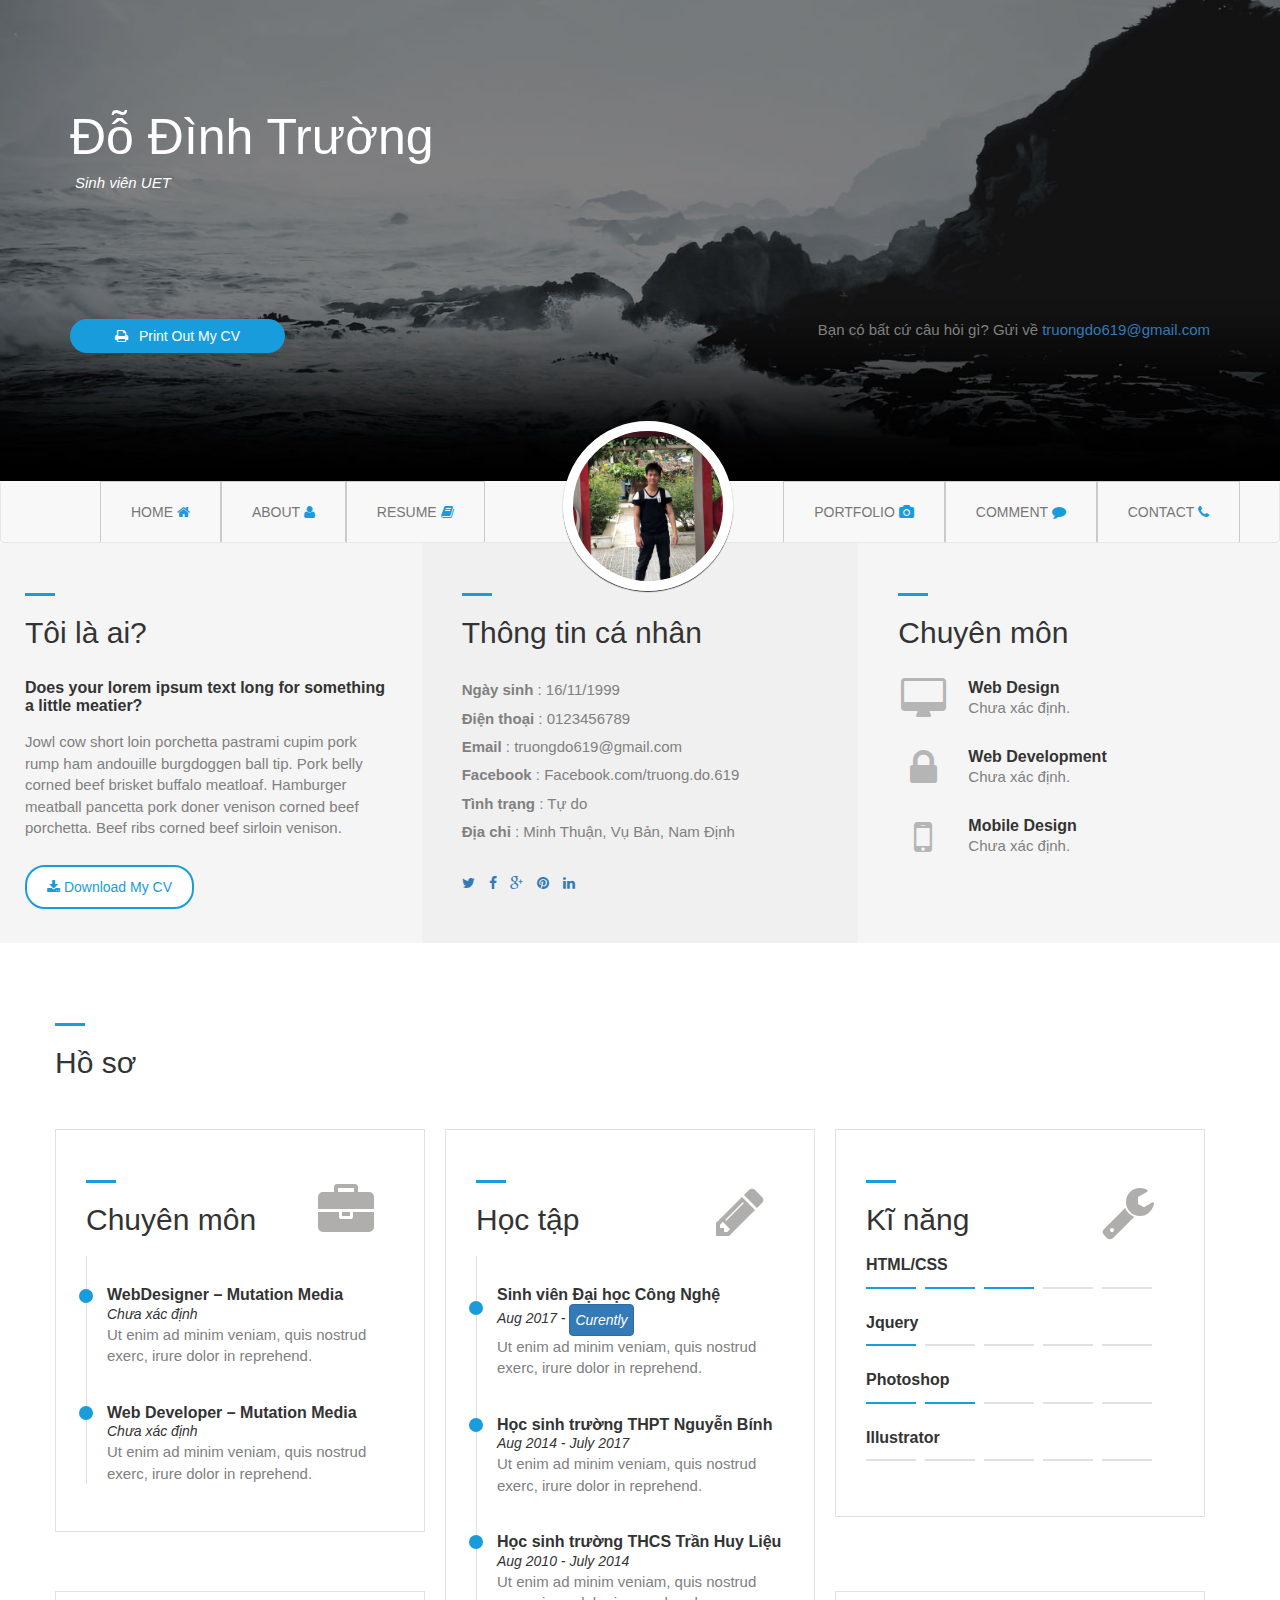
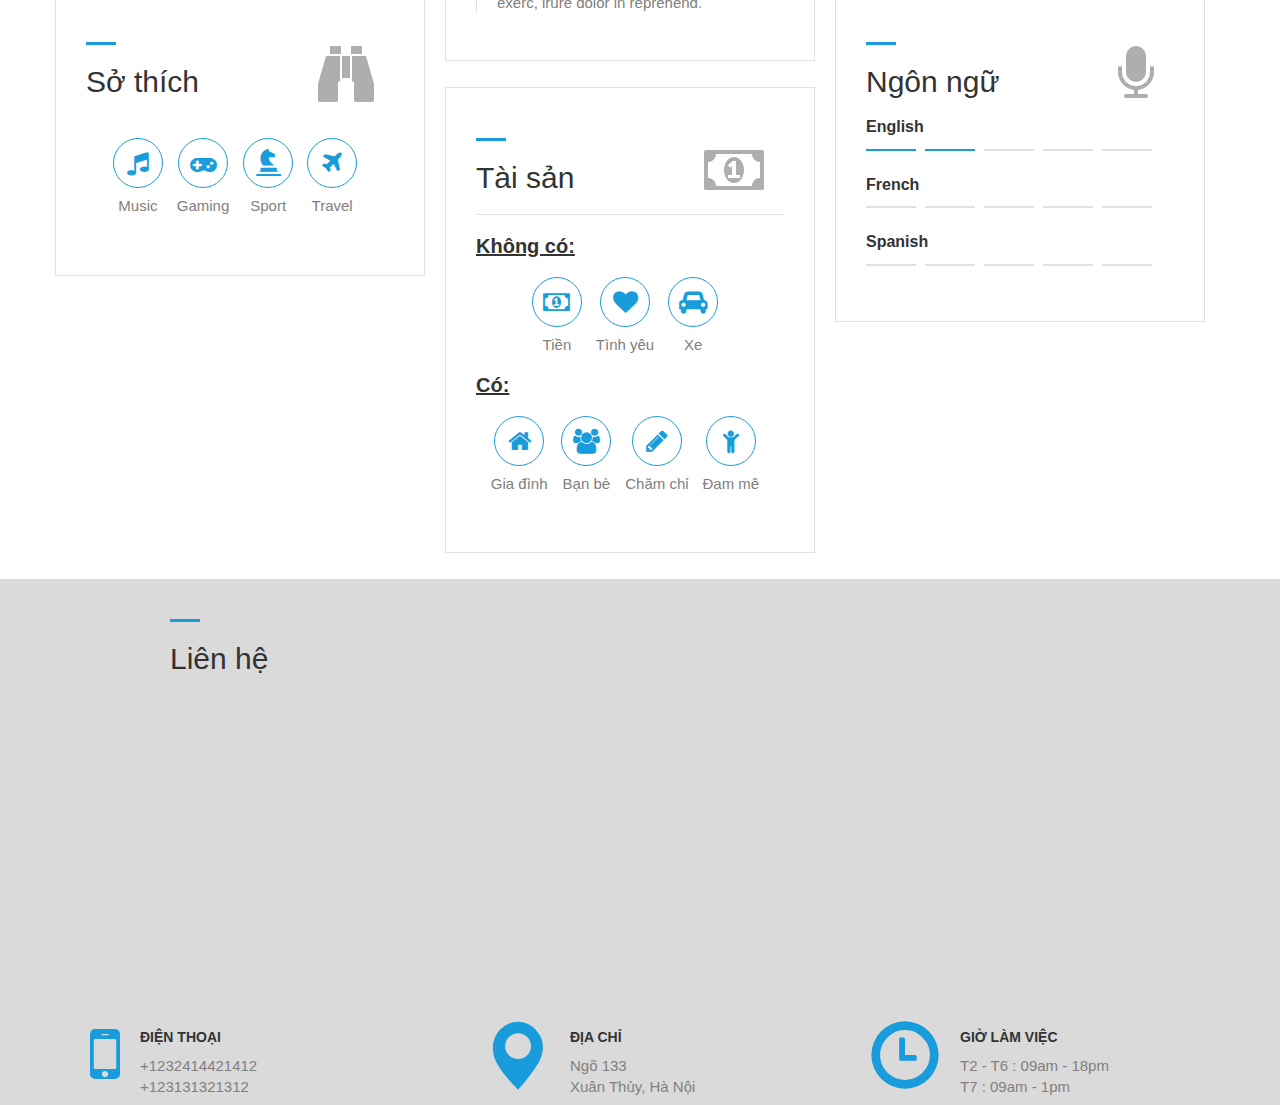
==== index.html @ c96d2321 "6" ====
<!DOCTYPE html>
<html lang="en"><head>
	<title> CV Đỗ Đình Trường </title>
	<meta charset="utf-8">
	<meta name="viewport" content="width=device-width, initial-scale=1">  
	<script type="text/javascript" src="vendor/bootstrap.js"></script>
	<script type="text/javascript" src="1.js"></script>
	<link rel="stylesheet" href="vendor/bootstrap.css">
 	<link rel="stylesheet" href="2.css">
 	<link rel="shortcut icon" href="myicon.ico" />
</head>
<body >
    <div class="header">
    	<div class="block">
    		<div class="container">
    			<div class="row">
    				<div class="col-xs-12 col-sm-12 col-md-12 col-lg-12">
	    				<h1>Đỗ Đình Trường</h1>
	    				<h3><i>Sinh viên UET</i></h3>
    				</div>
    			</div>
				<div class="row">
	    			<div class="col-xs-6 col-sm-6 col-md-6 col-lg-6 pull-left">
	    				<div class="btn btn-default" onclick="print()"><i class="fa fa-print"></i> Print Out My CV</div>
	    			</div>
					<div class="col-xs-6 col-sm-6 col-md-6 col-lg-6 text-right">
	    				<p>Bạn có bất cứ câu hỏi gì? Gửi về <a href="mailto:truongdo619@gmail.com">truongdo619@gmail.com</a></p>
	    			</div>
    			</div>
    		</div>
    	</div>
    </div>
	
	<div class="menu">
		<nav class="navbar navbar-default" role="navigation">
			<div class="container">
				<!-- Brand and toggle get grouped for better mobile display -->
				<div class="navbar-header">
					<button type="button" class="navbar-toggle" data-toggle="collapse" data-target=".navbar-ex1-collapse">
						<span class="sr-only">Toggle navigation</span>
						<span class="icon-bar"></span>
						<span class="icon-bar"></span>
						<span class="icon-bar"></span>
					</button>
				</div>
		
				<!-- Collect the nav links, forms, and other content for toggling -->
				<div class="collapse navbar-collapse navbar-ex1-collapse">
					<div class="container">
						<div class="row">
							<div class="col-xs-5 col-sm-5 col-md-5 col-lg-5">
								<ul class="nav navbar-nav">
									<li><a href="#">HOME <i class="fa fa-home"></i></a></li>
									<li><a href="#">ABOUT <i class="fa fa-user"></i></a></li>
									<li><a href="#">RESUME <i class="fa fa-book"></i></a></li>
								</ul>
							</div>

							<div class="col-xs-2 col-sm-2 col-md-2 col-lg-2 logo text-center">
							</div>
							<div class="col-xs-5 col-sm-5 col-md-5 col-lg-5 pull-right change">
								<ul class="nav navbar-nav pull-right">
									<li><a href="#">PORTFOLIO <i class="fa fa-camera"></i></a></li>
									<li><a href="#">COMMENT <i class="fa fa-comment"></i></a></li>
									<li><a href="#">CONTACT <i class="fa fa-phone"></i></a></li>
								</ul>
							</div>
						</div>
					</div>
					
				</div><!-- /.navbar-collapse -->
			</div>
		</nav>
	</div>
	
	<div class="about">
		<div class="container-fluid">
			<div class="row">
				<div class="col-md-4 one">
					<hr>
					<h2>Tôi là ai?</h2>
					<h3>Does your lorem ipsum text long for something a little meatier?</h3>
					<p id="margin">Jowl cow short loin porchetta pastrami cupim pork rump ham andouille burgdoggen ball tip. Pork belly corned beef brisket buffalo meatloaf. Hamburger meatball pancetta pork doner venison corned beef porchetta. Beef ribs corned beef sirloin venison.</p>
					<div class="btn btn-default"><i class="fa fa-download"></i> Download My CV</div>
				</div>
				<div class="col-md-4 two">
					<hr>
					<h2>Thông tin cá nhân</h2>
					<p><b>Ngày sinh </b>: 16/11/1999</p>
					<p><b>Điện thoại </b>: 0123456789</p>
					<p><b>Email </b>: truongdo619@gmail.com</p>
					<p><b>Facebook </b>: Facebook.com/truong.do.619</p>
					<p><b>Tình trạng </b>: Tự do</p>
					<p><b>Địa chỉ </b>: Minh Thuận, Vụ Bản, Nam Định</p>
					<ul class="icon-list">
						<li><a href=""><i class="fa fa-twitter"></i></a></li>
						<li><a href="https://facebook.com/truong.do.619"><i class="fa fa-facebook"></i></a></li>
						<li><a href="https://gmail.com"><i class="fa fa-google-plus"></i></a></li>
						<li><a href=""><i class="fa fa-pinterest"></i></a></li>
						<li><a href=""><i class="fa fa-linkedin"></i></a></li>
					</ul>
				</div>	
				<div class="col-md-4 one">
					<hr>
					<h2>Chuyên môn</h2>
					<div class="wd">
						<div class="icon text-center">
							<i class="fa fa-desktop fa-3x"></i>
						</div>
						<div class="content-icon">
							<h3>Web Design</h3>
							<p>Chưa xác định.</p>
						</div>
					</div>
					<div class="wdv">
						<div class="icon text-center">
							<i class="fa fa-lock fa-3x"></i>
						</div>
						<div class="content-icon">
							<h3>Web Development</h3>
							<p>Chưa xác định.</p>
						</div>
					</div>
					<div class="md">
						<div class="icon text-center">
							<i class="fa fa-mobile fa-3x"></i>
						</div>
						<div class="content-icon">
							<h3>Mobile Design</h3>
							<p>Chưa xác định.</p>
						</div>
					</div>
					
				</div>
			</div>
		</div>
	</div>

	<div class="resume">
		<div class="container">
			<div class="row h2">
				<hr>
				<h2>Hồ sơ</h2>
			</div>
			<div class="row">
				<div class="col-md-4">
					<div class="inner-box">
						<div class="resume-icon"><i class="fa fa-briefcase fa-4x"></i></div>
						<div class="title">
							<hr>
							<h2>Chuyên môn</h2>
						</div>
						<div class="time-line">
							<div class="exp">
								<h3>WebDesigner – Mutation Media</h3>
								<i>Chưa xác định</i>
								<p>Ut enim ad minim veniam, quis nostrud exerc, irure dolor in reprehend.</p>
							</div>
							<div class="exp">
								<h3>Web Developer – Mutation Media</h3>
								<i>Chưa xác định</i>
								<p>Ut enim ad minim veniam, quis nostrud exerc, irure dolor in reprehend.</p>
							</div>
						</div>
					</div>	
				</div>

				<div class="col-md-4">
					<div class="inner-box">
						<div class="resume-icon"><i class="fa fa-pencil fa-4x"></i></div>
						<div class="title">
							<hr>
							<h2>Học tập</h2>
						</div>
						<div class="time-line">
							<div class="exp">
								<h3>Sinh viên Đại học Công Nghệ</h3>
								<i>Aug 2017 - <span class="btn btn-primary">Curently</span></i>
								<p>Ut enim ad minim veniam, quis nostrud exerc, irure dolor in reprehend.</p>
							</div>
							<div class="exp">
								<h3>Học sinh trường THPT Nguyễn Bính</h3>
								<i>Aug 2014 - July 2017</i>
								<p>Ut enim ad minim veniam, quis nostrud exerc, irure dolor in reprehend.</p>
							</div>
							<div class="exp">
								<h3>Học sinh trường THCS Trần Huy Liệu</h3>
								<i>Aug 2010 - July 2014</i>
								<p>Ut enim ad minim veniam, quis nostrud exerc, irure dolor in reprehend.</p>
							</div>
						</div>
					</div>	
				</div>

				<div class="col-md-4">
					<div class="inner-box">
						<div class="resume-icon"><i class="fa fa-wrench fa-4x"></i></div>
						<div class="title">
							<hr>
							<h2>Kĩ năng</h2>
						</div>
						<div class="rate">
							<ul class="skill-list">
								<li class="skill">
									<h3>HTML/CSS</h3>
									<span class="appear1"></span>
									<span class="appear1"></span>
									<span class="appear1"></span>
									<span></span>
									<span></span>
								</li>
								<li class="skill">
									<h3>Jquery</h3>
									<span class="appear1"></span>
									<span></span>
									<span></span>
									<span></span>
									<span></span>
								</li>
								<li class="skill">
									<h3>Photoshop</h3>
									<span class="appear1"></span>
									<span class="appear1"></span>
									<span></span>
									<span></span>
									<span></span>
								</li>
								<li class="skill">
									<h3>Illustrator</h3>
									<span></span>
									<span></span>
									<span></span>
									<span></span>
									<span></span>
								</li>
							</ul>
						</div>
					</div>	
				</div>
				
			</div>
			<div class="row">
				<div class="col-md-4 sua1">
					<div class="inner-box">
						<div class="resume-icon"><i class="fa fa-binoculars fa-4x"></i></div>
						<div class="title">
							<hr>
							<h2>Sở thích</h2>
						</div>
						<ul class="interest text-center">
							<li>
								<span class="circle"><i class="fa fa-music"></i></span>
								<h4>Music</h4>
							</li>
							<li>
								<span class="circle"><i class="fa fa-gamepad"></i></span>
								<h4>Gaming</h4>
							</li>
							<li>
								<span class="circle"><i class="glyphicon glyphicon-knight"></i></span>
								<h4>Sport</h4>
							</li>
							<li>
								<span class="circle"><i class="fa fa-plane	"></i></span>
								<h4>Travel</h4>
							</li>
						</ul>
					</div>	
				</div>

				<div class="col-md-4">
					<div class="inner-box">
						<div class="resume-icon"><i class="fa fa-money fa-4x"></i></div>
						<div class="title">
							<hr>
							<h2>Tài sản</h2>
						</div>
						<hr class="dis">
						<div class="assets">
							<h3><u>Không có:</u></h3>
							<ul class="interest text-center">
							<li>
								<span class="circle"><i class="fa fa-money"></i></span>
								<h4>Tiền</h4>
							</li>
							<li>
								<span class="circle"><i class="fa fa-heart"></i></span>
								<h4>Tình yêu</h4>
							</li>
							<li>
								<span class="circle"><i class="fa fa-car"></i></span>
								<h4>Xe</h4>
							</li>
						</ul>
						</div>
						<div class="assets">
							<h3><u>Có:</u></h3>
							<ul class="interest text-center">
							<li>
								<span class="circle"><i class="fa fa-home"></i></span>
								<h4>Gia đình</h4>
							</li>
							<li>
								<span class="circle"><i class="fa fa-users"></i></span>
								<h4>Bạn bè</h4>
							</li>
							<li>
								<span class="circle"><i class="fa fa-pencil"></i></span>
								<h4>Chăm chỉ</h4>
							</li>
							<li>
								<span class="circle"><i class="fa fa-child"></i></span>
								<h4>Đam mê</h4>
							</li>
						</ul>
						</div>
					</div>	
				</div>

				<div class="col-md-4 sua3">
					<div class="inner-box">
						<div class="resume-icon"><i class="fa fa-microphone fa-4x"></i></div>
						<div class="title">
							<hr>
							<h2>Ngôn ngữ</h2>
						</div>
						<div class="rate">
							<ul class="skill-list">
								<li class="skill">
									<h3>English</h3>
									<span class="appear1"></span>
									<span class="appear1"></span>
									<span></span>
									<span></span>
									<span></span>
								</li>
								<li class="skill">
									<h3>French</h3>
									<span></span>
									<span></span>
									<span></span>
									<span></span>
									<span></span>
								</li>
								<li class="skill">
									<h3>Spanish</h3>
									<span></span>
									<span></span>
									<span></span>
									<span></span>
									<span></span>
								</li>
							</ul>
						</div>
					</div>	
				</div>	
			</div>
		</div>
	</div>

	<div class="contact">
		<div class="container-fluid">
			<div class="row h3">
				<hr>
				<h2>Liên hệ</h2>
			</div>
			<div class="map">
				<iframe src="https://www.google.com/maps/embed?pb=!1m18!1m12!1m3!1d3723.8611135523147!2d105.78051891482778!3d21.038242492830648!2m3!1f0!2f0!3f0!3m2!1i1024!2i768!4f13.1!3m3!1m2!1s0x0%3A0x5d0313a3bfdc4f37!2sUniversity+of+Engineering+and+Technology!5e0!3m2!1sen!2s!4v1528801904219" width="100%" height="250" frameborder="0" style="border:0" allowfullscreen></iframe>
			</div>
		</div>
		<div class="container">
			<div class="row">
				<div class="col-xs-4 col-sm-4 col-md-4 col-lg-4">
					<div class="icon-last">
						<i class="fa fa-mobile"></i>
					</div>
					<h5><b>ĐIỆN THOẠI</b></h5>
					<p>+1232414421412 <br> +123131321312</p>
				</div>
				<div class="col-xs-4 col-sm-4 col-md-4 col-lg-4">
					<div class="icon-last">
						<i class="glyphicon glyphicon-map-marker"></i>
					</div>
					<h5><b>ĐỊA CHỈ</b></h5>
					<p>Ngõ 133 <br> Xuân Thủy, Hà Nội</p>
				</div>
				<div class="col-xs-4 col-sm-4 col-md-4 col-lg-4">
					<div class="icon-last">
						<i class="glyphicon glyphicon-time"></i>
					</div>
					<h5><b>GIỜ LÀM VIỆC</b></h5>
					<p>T2 - T6 : 09am - 18pm <br>T7 : 09am - 1pm</p>
				</div>	
			</div>
		</div>
	</div>
</body>
</html>
---- 2.css ----
*{margin:0;padding:0;

font-family: }
 


.header
{
  background:url('background.jpg');
  background-position:bottom center;
  background-repeat:no-repeat;
  background-size:cover;
  color:white;
}
 .block
 {
   padding-top:7vw;

 }
 .block h1
 {
   font-size:50px;
 }
 .block h3{
   font-weight:lighter;
   margin-left:5px;
   margin-top:10px;
   font-size:15px;
   font-family:"open_sanslight",Arial,sans-serif;
 }

 .block .container .row
 {
   padding-bottom:10vw;
 }
.logo
{
  position:absolute;
  top:-60px;
  left:44%;;
  width:170px;
  height:170px;
  margin:0 auto;
  border:10px solid #ffffff;
  box-shadow:0 1px 1px;
  background:url('1.jpg');
  background-size:cover;
  background-position:bottom center;
  border-radius:50%;
  z-index:10;
}


.block .btn.btn-default
{
  padding:7px 45px;
  border-radius:23px;
  border:none;
  color:white;
  background:#199cdb;
}
.block .btn.btn-default:hover
{
  color:#199cdb;
  background-color:white;
}
.block .btn.btn-default i
{
  margin-right:7px;
}

.menu li a{
  padding:20px 30px;
  height:100%;
  border:1px solid #cecaca;
  border-bottom:none;
}

.block p a{
  text-decoration:none;
}
.menu .navbar-default
{
  border-top:none;
}

.menu li a i
{
  color:#199cdb;
}

@media (max-width: 768px)
{
  .logo{
    display:none;
  }

  .block p{
    display:none;
  }

  .menu li a{
    padding:10px 0;
  height:100%;
  border:none;
}
  
}

.icon
{
  width:50px;
  float:left;
  margin-right:20px;
  margin-top:10px;
}

.about .col-md-4
{
  padding:30px;
  padding-left:40px;
}
.about h2{
  margin-bottom:30px;
}
hr
{
  width:30px;
  border-top:3px solid #199cdb;
}

.about .col-md-4 .btn{
  margin-top:20px;
  border:2px solid #199cdb;
  color:#199cdb;
  border-radius:20px;
  padding:10px 20px;
}

.about .col-md-4 .btn:hover
{
  background-color:#199cdb;
  color:white;
}



p{
  margin-bottom:7px;
  font-size:15px;
  color:gray;
}
.icon-list li
{
  display:inline-block;
  margin-right:10px;
}
.icon-list{
  margin-top:30px;
}

h3{
  margin-bottom:0px;
  font-size:16px;
  font-weight:bold;
}

.icon
{
  margin-top:0px;
  color:#b5b5b5;
}
.wd,.wdv,.md{
  margin-bottom:30px;
}

#margin{
  margin-top:17px;
}

.one
{
  background-color:#f5f5f5;
}

.two
{
  background-color:#f0f0f0;
}

.navbar-default
{
  margin-bottom:0px;
}

.about .col-md-4{
  height:400px;
}

.inner-box
{
  padding:30px 30px 40px 30px;
   border:1px solid #e1e1e1;
}
.resume-icon
{
  float:right;
  margin-right:20px;
  margin-top:25px;
  color:#afaead
}

.inner-box h2
{
  margin-bottom:20px;
}

.resume .col-md-4
{
  padding-left:0px;
  margin-bottom:2vw;
  padding-right:20px;
}

.resume
{
  padding-top:40px;
}

.resume .row:first-child
{
  margin-bottom: 40px;
}

.time-line
{
  border-left:1px solid #e1e1e1;
}

.exp h3
{
  margin-top:10px;
}
.exp
{
  padding-top:20px;
  padding-left:20px;
}

.exp::after
{
  content:"";
  background:#199cdb;
  height:14px;
  width:14px;
  position:absolute;
  border-radius:50%;
  left:24px;
  margin-top:-85px;
  text-align:center;
}

.sua1
{
  position:relative;
  top:-7.5vw;
}

.sua3
{
  position:relative;
  top:-7.5vw;
}

.rate li{
  list-style-type:none;
}
.skill span
{
  display:inline-block;
  width:50px;
  height:2px;
  background-color:#e1e1e1;
  margin-right:5px;
}

span.appear1
{
  background-color:#199cdb;
}

.interest li{
  display:inline-block;
  margin-right :10px;
}

.interest li  span{
  display:inline-block;
  width:50px;
  height:50px;
  border: 1px solid #199cdb;
  border-radius:  50%;
}



.circle i{
  margin-top:12px;
  font-size:25px;
  color:#199cdb;
}

.interest h4
{
  font-size:15px;
  color:gray;

}
.interest
{
  padding-top:20px;
}

.assets h3{
  font-size: 20px;
}

.dis{
  width: 100%;
  border-top: 1px solid #e1e1e1;
}

.assets h3
{
  margin-top: 0px;
}

.exp .btn{
  padding:5px;
}
.container-fluid
{
  padding:0px;
}

.contact
{
  background-color:#dadada;

}

.h3
{
  margin-left:170px;
  margin-bottom:30px;
}

.icon-last
{
  float:left;
  padding: 0 20px;
}

.icon-last i{
  font-size: 70px;
  color: #199cdb;
}

.contact .col-md-4
{
  margin-top :50px;
}
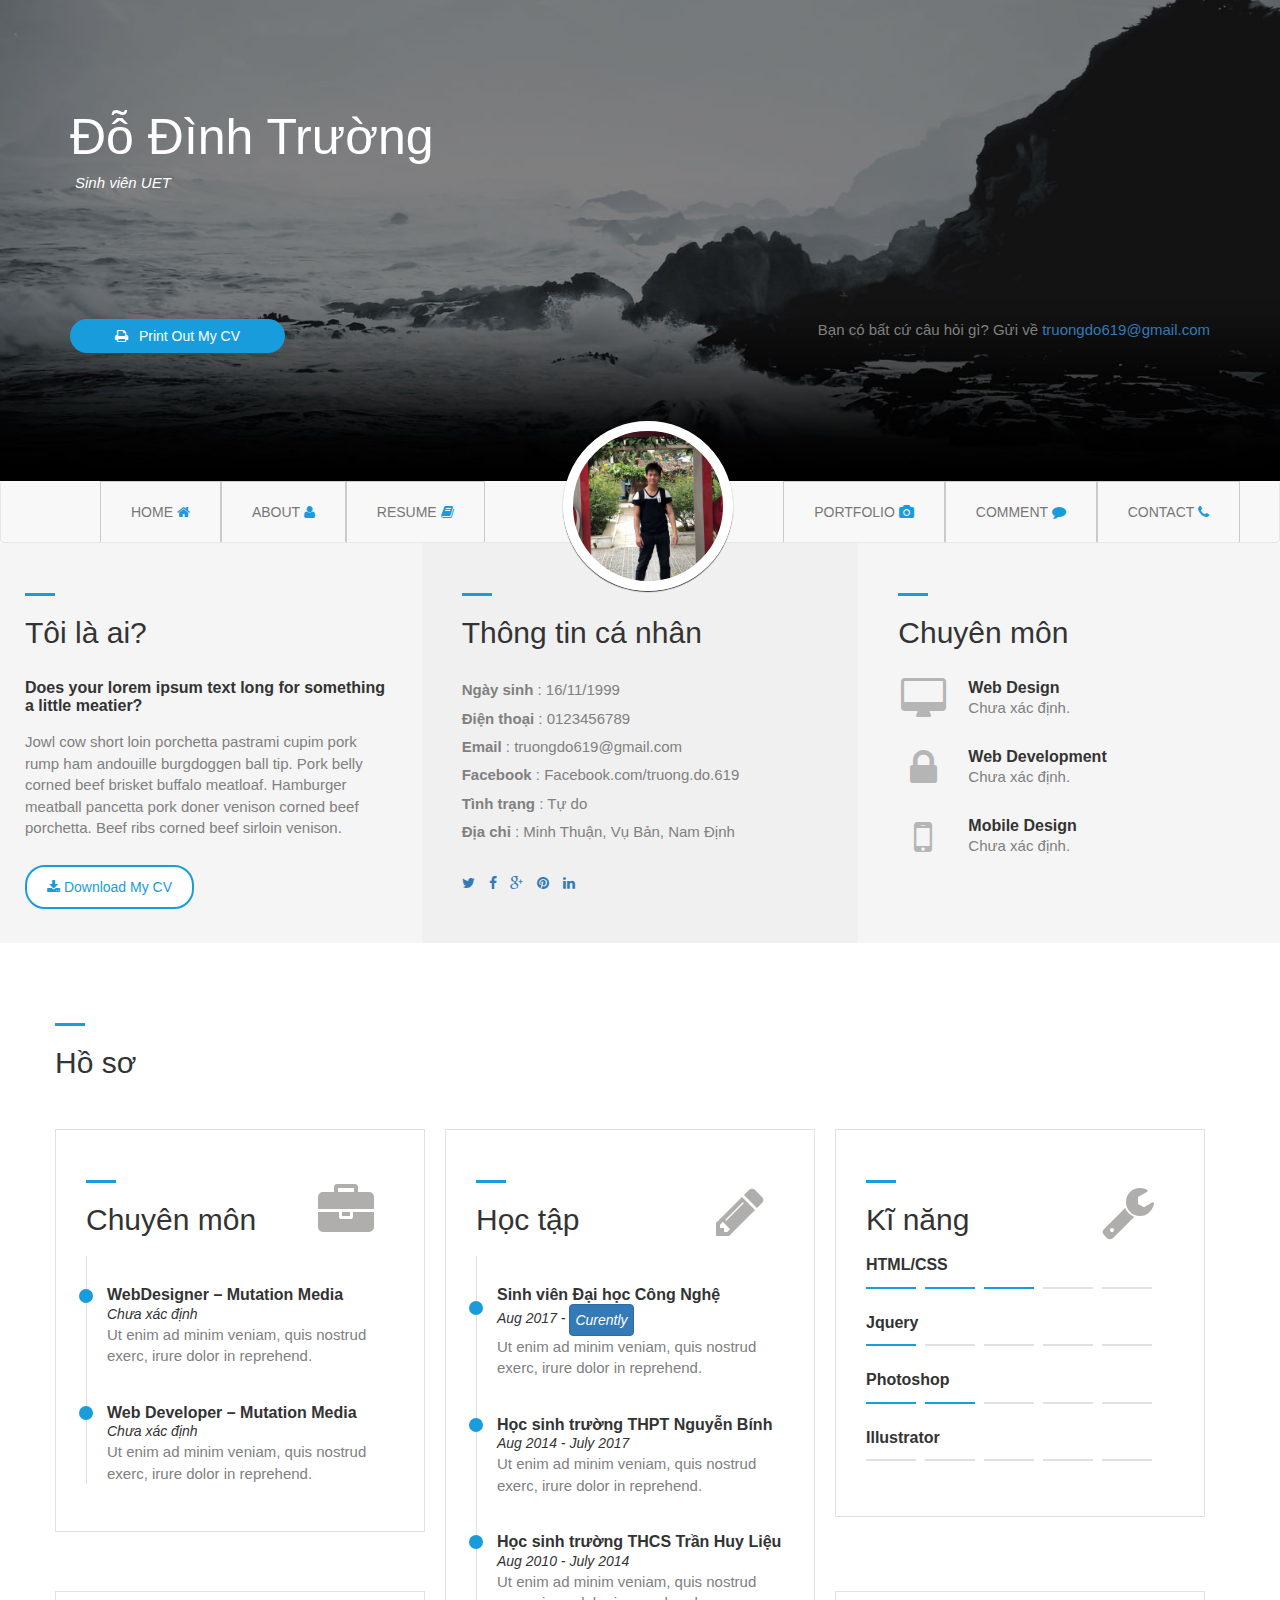
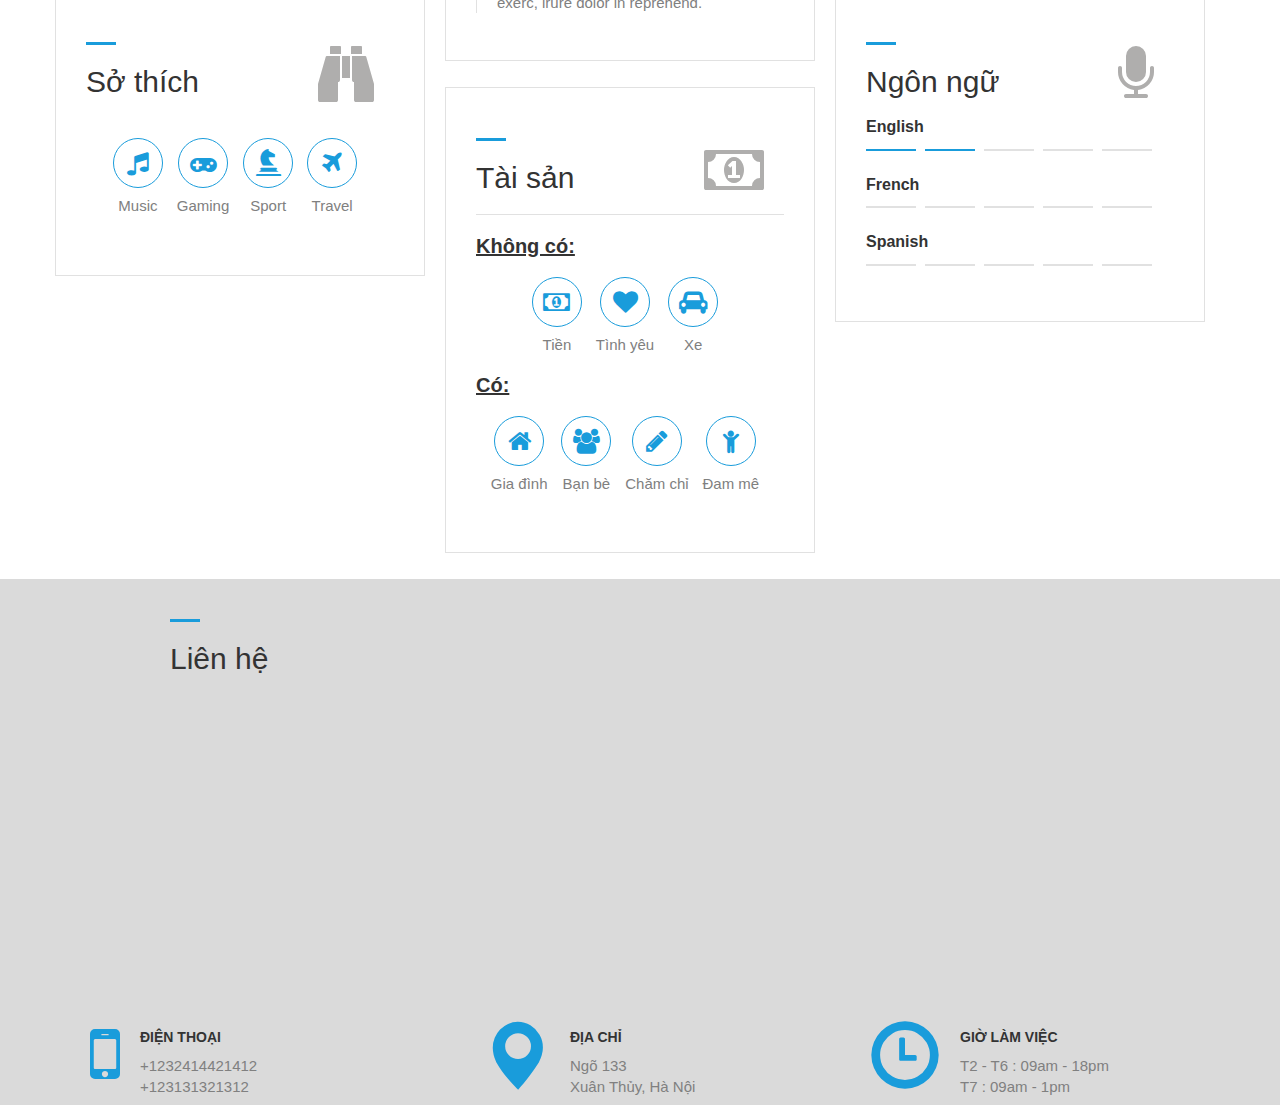
==== commit c062c3c0: "7" ====
--- a/index.html
+++ b/index.html
@@ -10,6 +10,16 @@
  	<link rel="shortcut icon" href="myicon.ico" />
 </head>
 <body >
+	<div id="fb-root"></div>
+<script>(function(d, s, id) {
+  var js, fjs = d.getElementsByTagName(s)[0];
+  if (d.getElementById(id)) return;
+  js = d.createElement(s); js.id = id;
+  js.src = 'https://connect.facebook.net/en_US/sdk.js#xfbml=1&version=v3.0&appId=2257786790904789&autoLogAppEvents=1';
+  fjs.parentNode.insertBefore(js, fjs);
+}(document, 'script', 'facebook-jssdk'));</script>
+
+
     <div class="header">
     	<div class="block">
     		<div class="container">
@@ -394,5 +404,19 @@
 			</div>
 		</div>
 	</div>
+
+	<div class="comment">
+		<div class="container text-center">
+			<div class="row">
+				<div class="col-xs-12">
+					<div class="facebook">
+						<div class="fb-comments" data-href="https://truongdo619.github.io/" data-numposts="5"></div>
+					</div>
+				</div>
+			</div>
+		</div>
+
+	</div>
+	
 </body>
 </html>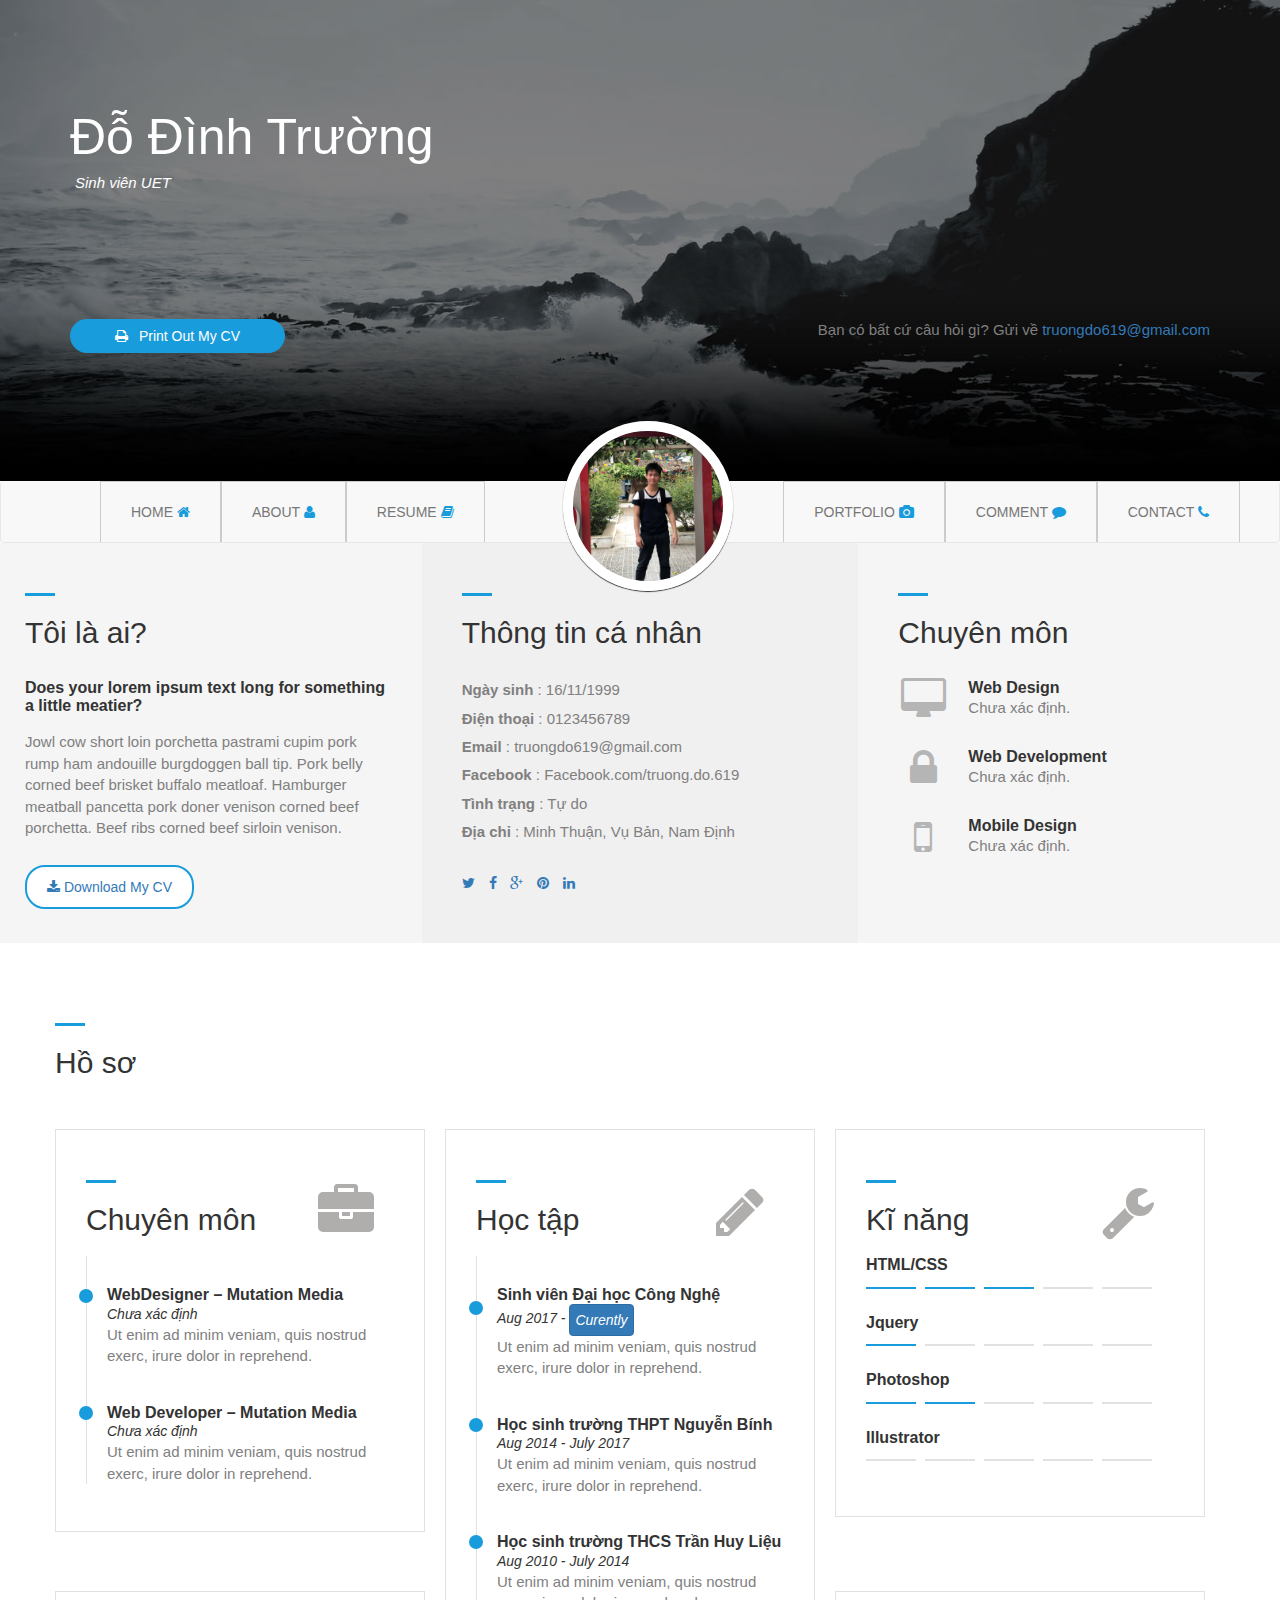
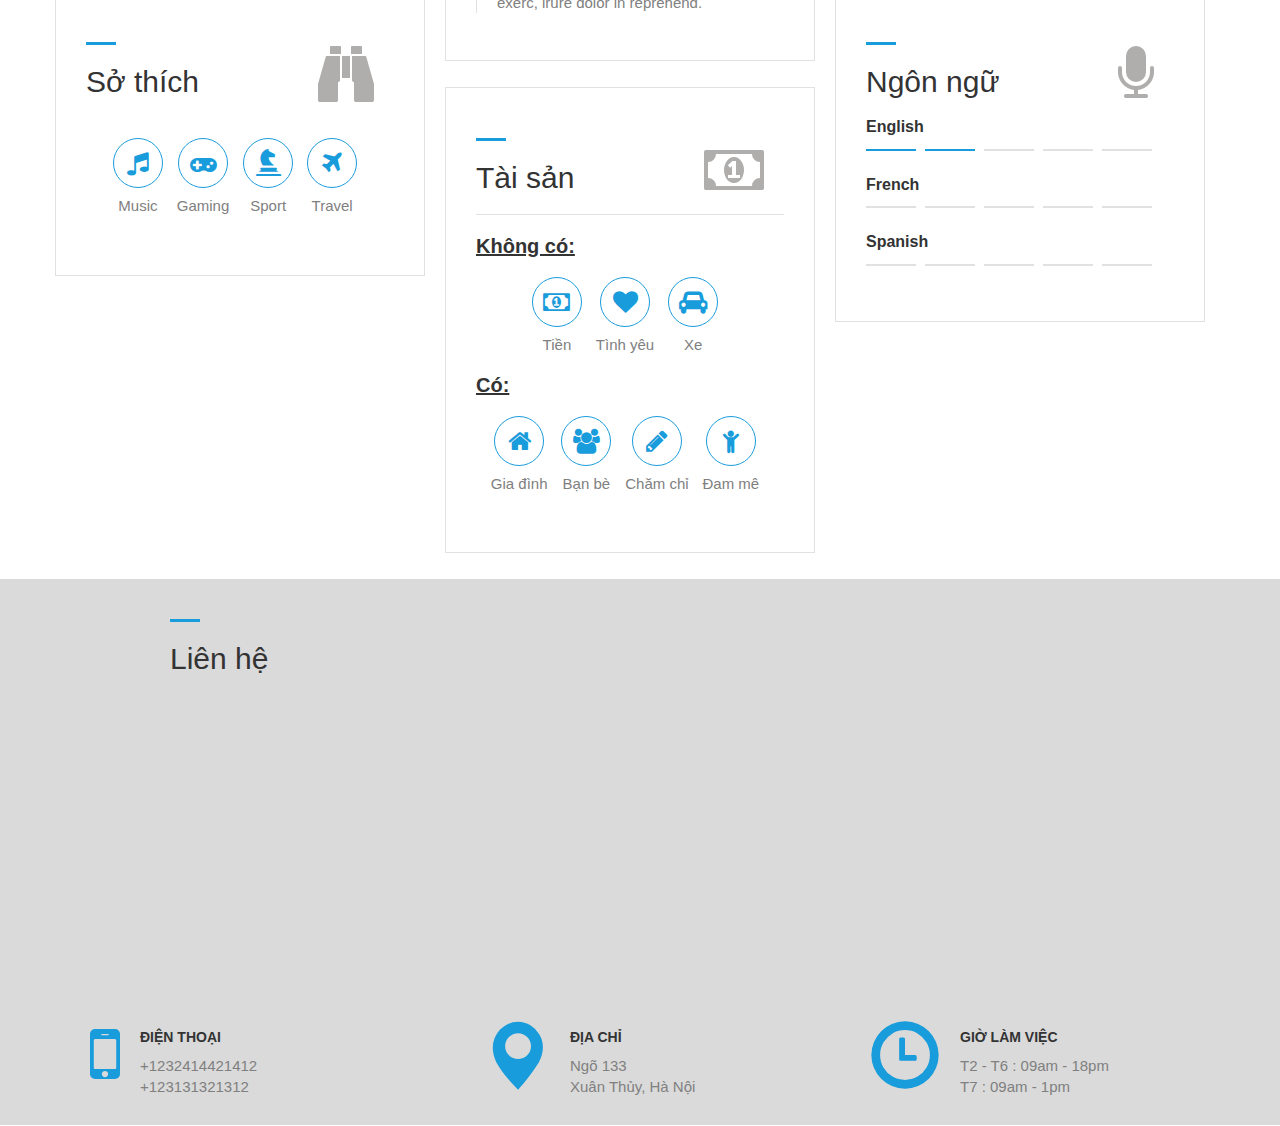
==== commit 4826fd9a: "9" ====
--- a/index.html
+++ b/index.html
@@ -5,6 +5,7 @@
 	<meta name="viewport" content="width=device-width, initial-scale=1">  
 	<script type="text/javascript" src="vendor/bootstrap.js"></script>
 	<script type="text/javascript" src="1.js"></script>
+	<script type="text/javascript" src="http://gsgd.co.uk/sandbox/jquery/easing/jquery.easing.1.3.js"></script>
 	<link rel="stylesheet" href="vendor/bootstrap.css">
  	<link rel="stylesheet" href="2.css">
  	<link rel="shortcut icon" href="myicon.ico" />
@@ -42,7 +43,7 @@
     </div>
 	
 	<div class="menu">
-		<nav class="navbar navbar-default" role="navigation">
+		<nav class="navbar navbar-default" data-spy="affix" data-offset-top="650" role="navigation">
 			<div class="container">
 				<!-- Brand and toggle get grouped for better mobile display -->
 				<div class="navbar-header">
@@ -60,9 +61,9 @@
 						<div class="row">
 							<div class="col-xs-5 col-sm-5 col-md-5 col-lg-5">
 								<ul class="nav navbar-nav">
-									<li><a href="#">HOME <i class="fa fa-home"></i></a></li>
-									<li><a href="#">ABOUT <i class="fa fa-user"></i></a></li>
-									<li><a href="#">RESUME <i class="fa fa-book"></i></a></li>
+									<li><a href="#" id="home">HOME <i class="fa fa-home"></i></a></li>
+									<li><a href="#" id="about">ABOUT <i class="fa fa-user"></i></a></li>
+									<li><a href="#" id="resume">RESUME <i class="fa fa-book"></i></a></li>
 								</ul>
 							</div>
 
@@ -70,9 +71,9 @@
 							</div>
 							<div class="col-xs-5 col-sm-5 col-md-5 col-lg-5 pull-right change">
 								<ul class="nav navbar-nav pull-right">
-									<li><a href="#">PORTFOLIO <i class="fa fa-camera"></i></a></li>
-									<li><a href="#">COMMENT <i class="fa fa-comment"></i></a></li>
-									<li><a href="#">CONTACT <i class="fa fa-phone"></i></a></li>
+									<li><a href="#" id="portfolio">PORTFOLIO <i class="fa fa-camera"></i></a></li>
+									<li><a href="#" id="comment">COMMENT <i class="fa fa-comment"></i></a></li>
+									<li><a href="#" id="contact">CONTACT <i class="fa fa-phone"></i></a></li>
 								</ul>
 							</div>
 						</div>
@@ -91,7 +92,7 @@
 					<h2>Tôi là ai?</h2>
 					<h3>Does your lorem ipsum text long for something a little meatier?</h3>
 					<p id="margin">Jowl cow short loin porchetta pastrami cupim pork rump ham andouille burgdoggen ball tip. Pork belly corned beef brisket buffalo meatloaf. Hamburger meatball pancetta pork doner venison corned beef porchetta. Beef ribs corned beef sirloin venison.</p>
-					<div class="btn btn-default"><i class="fa fa-download"></i> Download My CV</div>
+					<div class="btn btn-default"><a href="index.html" download><i class="fa fa-download"></i> Download My CV</a></div>
 				</div>
 				<div class="col-md-4 two">
 					<hr>
--- a/2.css
+++ b/2.css
@@ -137,7 +137,11 @@
   padding:10px 20px;
 }
 
-.about .col-md-4 .btn:hover
+.about .col-md-4 .btn a{
+  text-decoration: none;
+}
+
+.about .col-md-4 .btn:hover 
 {
   background-color:#199cdb;
   color:white;
@@ -369,4 +373,23 @@
 .contact .col-md-4
 {
   margin-top :50px;
+  margin-bottom:20px;
+}
+
+
+.menu .affix
+{
+  z-index:100;
+  top:0px;
+  margin:0 auto;
+  width:100%;
+}
+
+.affix::after
+{
+  content:"";
+}
+
+.out{
+  display:none;
 }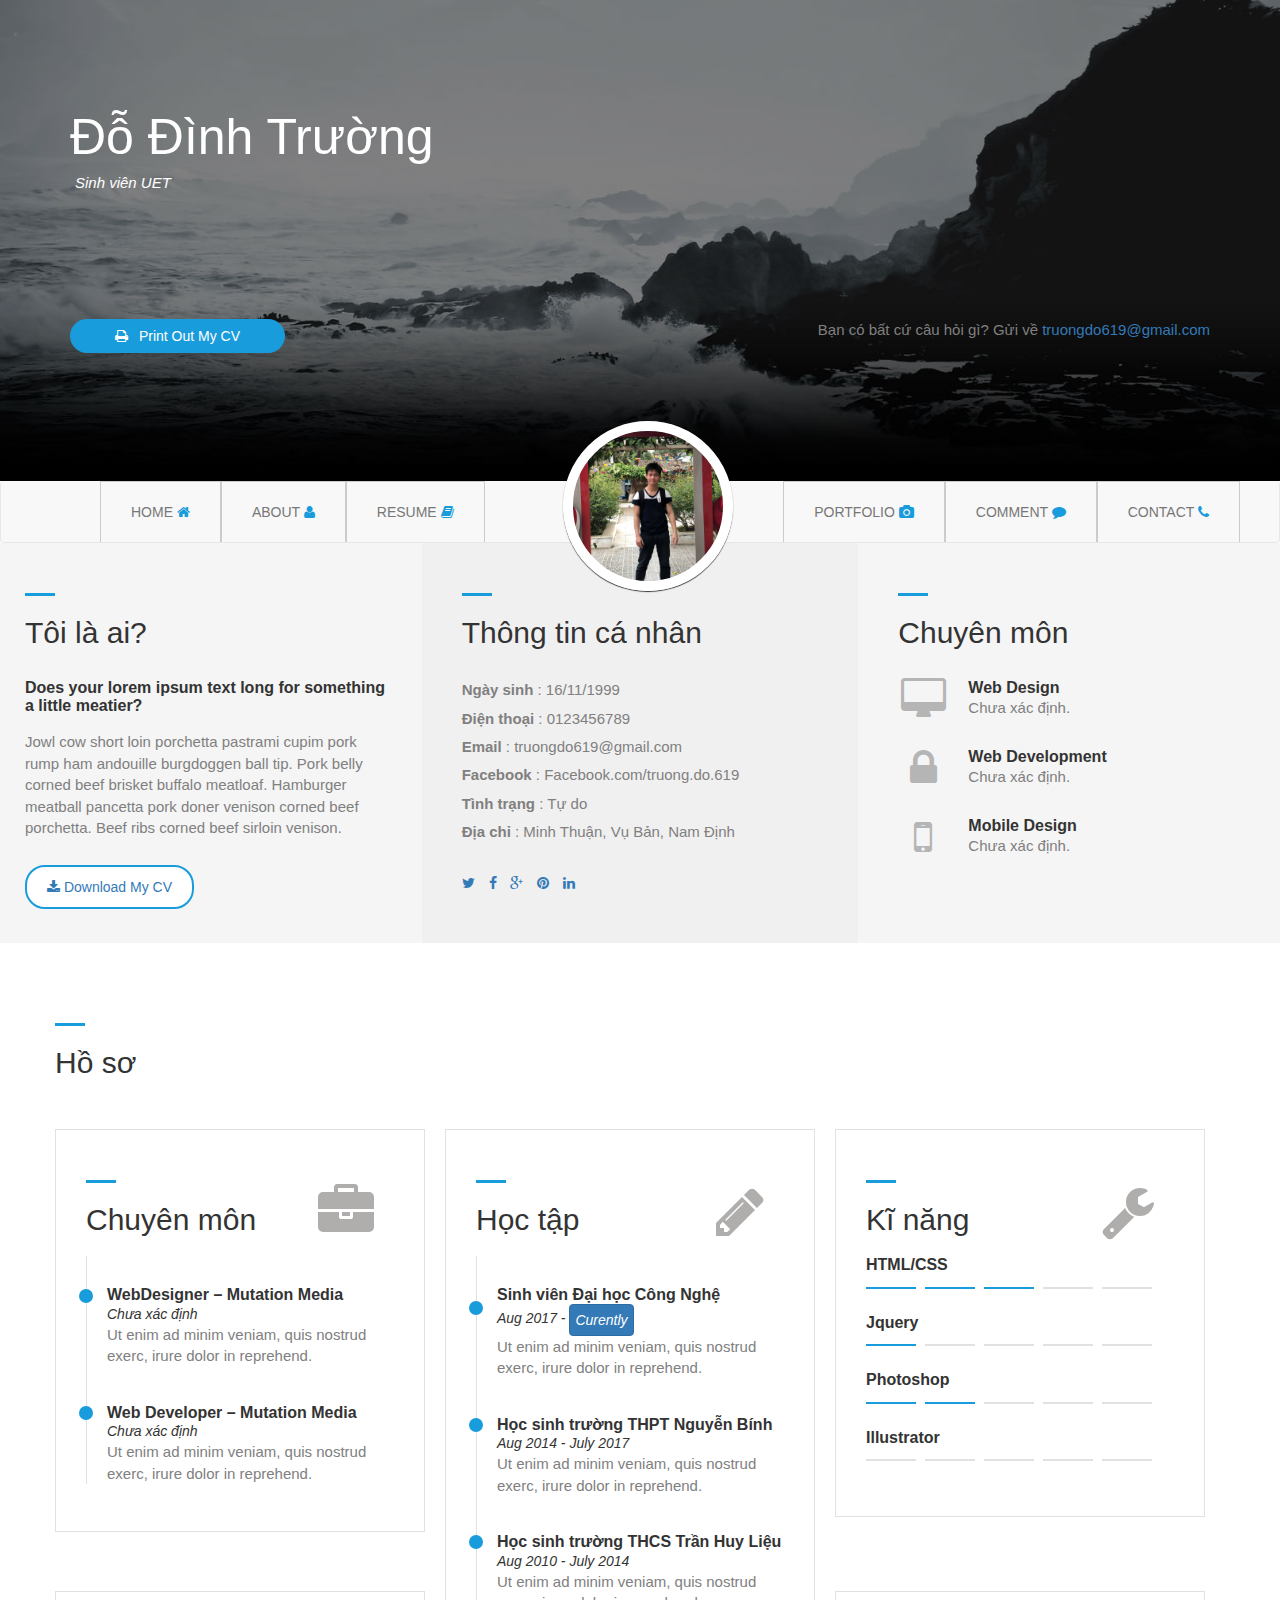
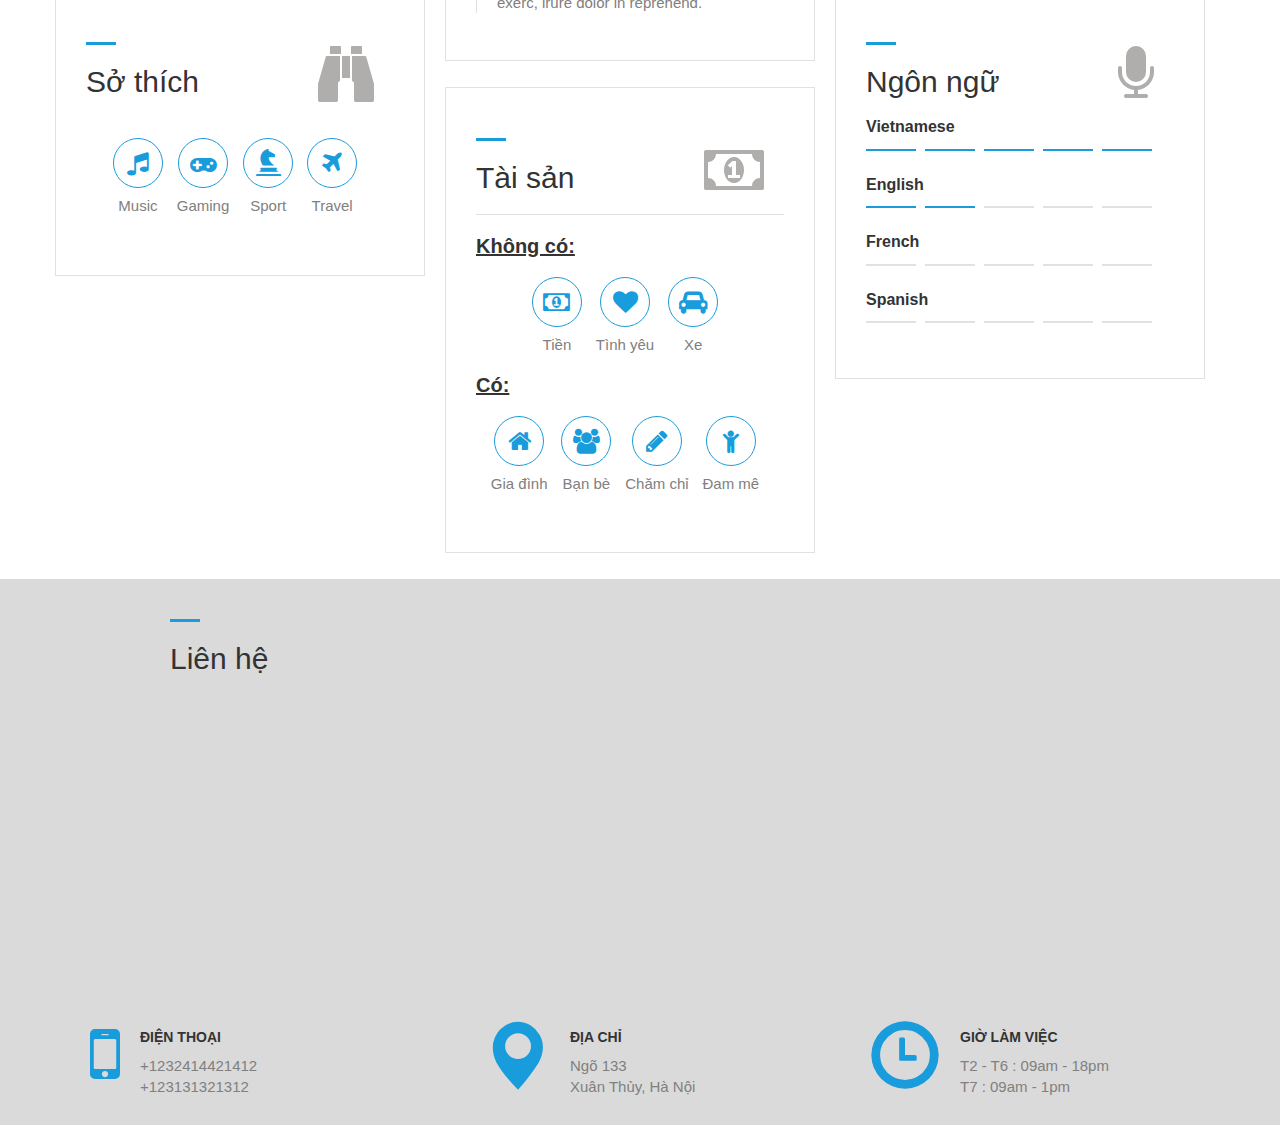
==== commit fc274313: "11" ====
--- a/index.html
+++ b/index.html
@@ -5,7 +5,6 @@
 	<meta name="viewport" content="width=device-width, initial-scale=1">  
 	<script type="text/javascript" src="vendor/bootstrap.js"></script>
 	<script type="text/javascript" src="1.js"></script>
-	<script type="text/javascript" src="http://gsgd.co.uk/sandbox/jquery/easing/jquery.easing.1.3.js"></script>
 	<link rel="stylesheet" href="vendor/bootstrap.css">
  	<link rel="stylesheet" href="2.css">
  	<link rel="shortcut icon" href="myicon.ico" />
@@ -338,6 +337,14 @@
 						<div class="rate">
 							<ul class="skill-list">
 								<li class="skill">
+									<h3>Vietnamese</h3>
+									<span class="appear1"></span>
+									<span class="appear1"></span>
+									<span class="appear1"></span>
+									<span class="appear1"></span>
+									<span class="appear1"></span>
+								</li>
+								<li class="skill">
 									<h3>English</h3>
 									<span class="appear1"></span>
 									<span class="appear1"></span>
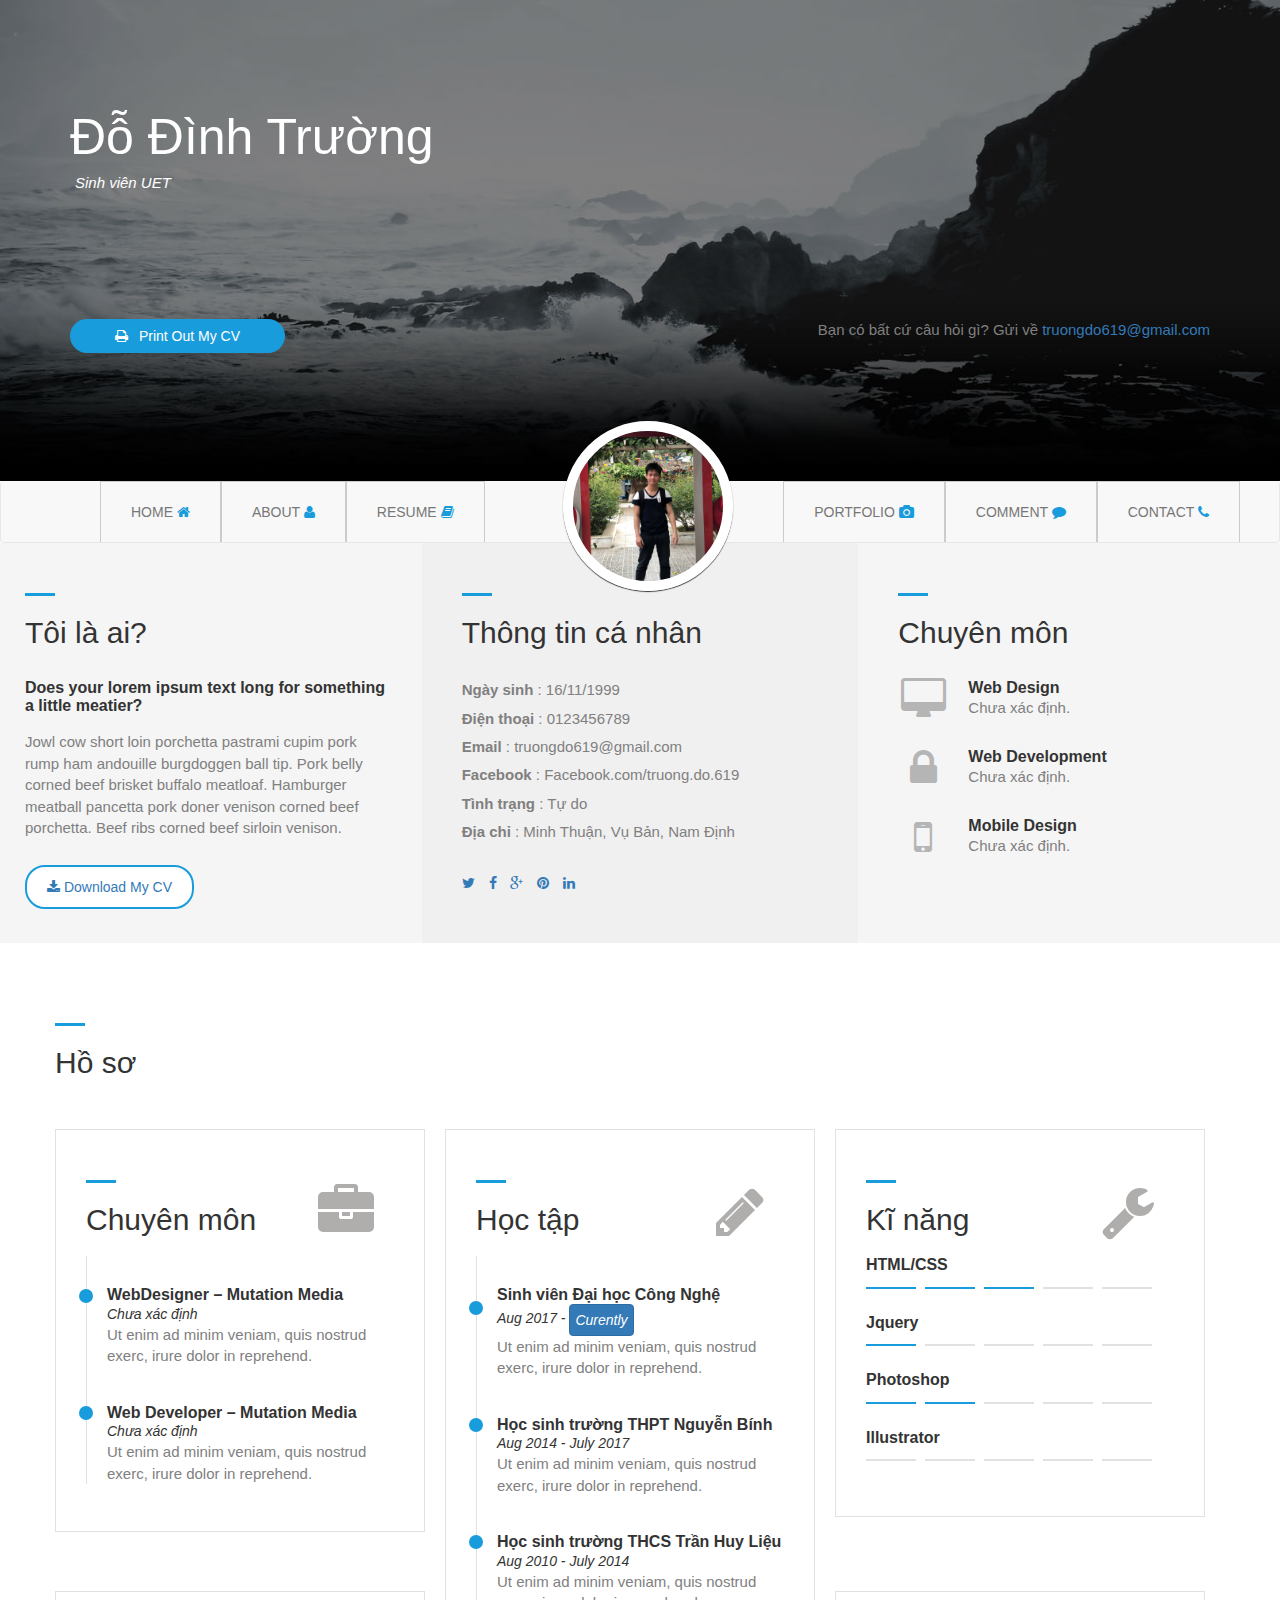
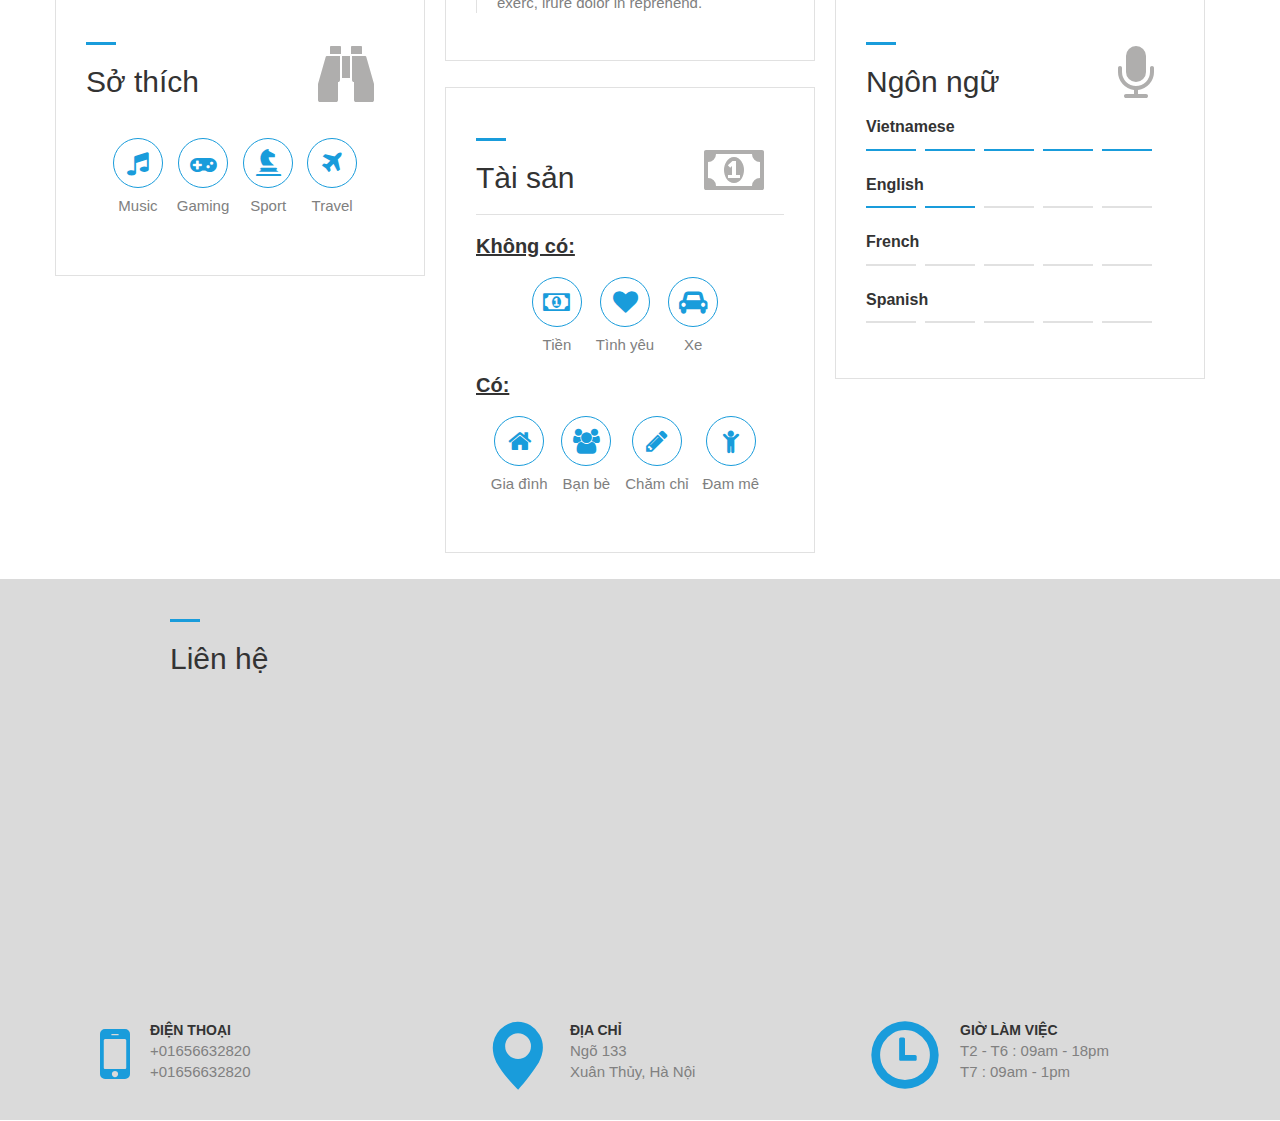
==== commit 55a331f6: "thay doi ad comment" ====
--- a/index.html
+++ b/index.html
@@ -389,30 +389,30 @@
 		<div class="container">
 			<div class="row">
 				<div class="col-xs-4 col-sm-4 col-md-4 col-lg-4">
-					<div class="icon-last">
+					<div class="icon-last mot">
 						<i class="fa fa-mobile"></i>
 					</div>
-					<h5><b>ĐIỆN THOẠI</b></h5>
-					<p>+1232414421412 <br> +123131321312</p>
+					<b>ĐIỆN THOẠI</b>
+					<p>+01656632820 <br> +01656632820</p>
 				</div>
 				<div class="col-xs-4 col-sm-4 col-md-4 col-lg-4">
 					<div class="icon-last">
 						<i class="glyphicon glyphicon-map-marker"></i>
 					</div>
-					<h5><b>ĐỊA CHỈ</b></h5>
+					<b>ĐỊA CHỈ</b>
 					<p>Ngõ 133 <br> Xuân Thủy, Hà Nội</p>
 				</div>
 				<div class="col-xs-4 col-sm-4 col-md-4 col-lg-4">
 					<div class="icon-last">
 						<i class="glyphicon glyphicon-time"></i>
 					</div>
-					<h5><b>GIỜ LÀM VIỆC</b></h5>
+					<b>GIỜ LÀM VIỆC</b>
 					<p>T2 - T6 : 09am - 18pm <br>T7 : 09am - 1pm</p>
 				</div>	
 			</div>
 		</div>
 	</div>
-
+	
 	<div class="comment">
 		<div class="container text-center">
 			<div class="row">
--- a/2.css
+++ b/2.css
@@ -104,6 +104,15 @@
   height:100%;
   border:none;
 }
+  .h2
+  {
+    margin-left: 20px;
+  }
+  .contact .col-md-4
+  {
+    text-align:center;
+  }
+
   
 }
 
@@ -392,4 +401,13 @@
 
 .out{
   display:none;
+}
+
+.icon-last
+{
+  height:80px;
+}
+
+.mot{
+  margin-left: 10px;
 }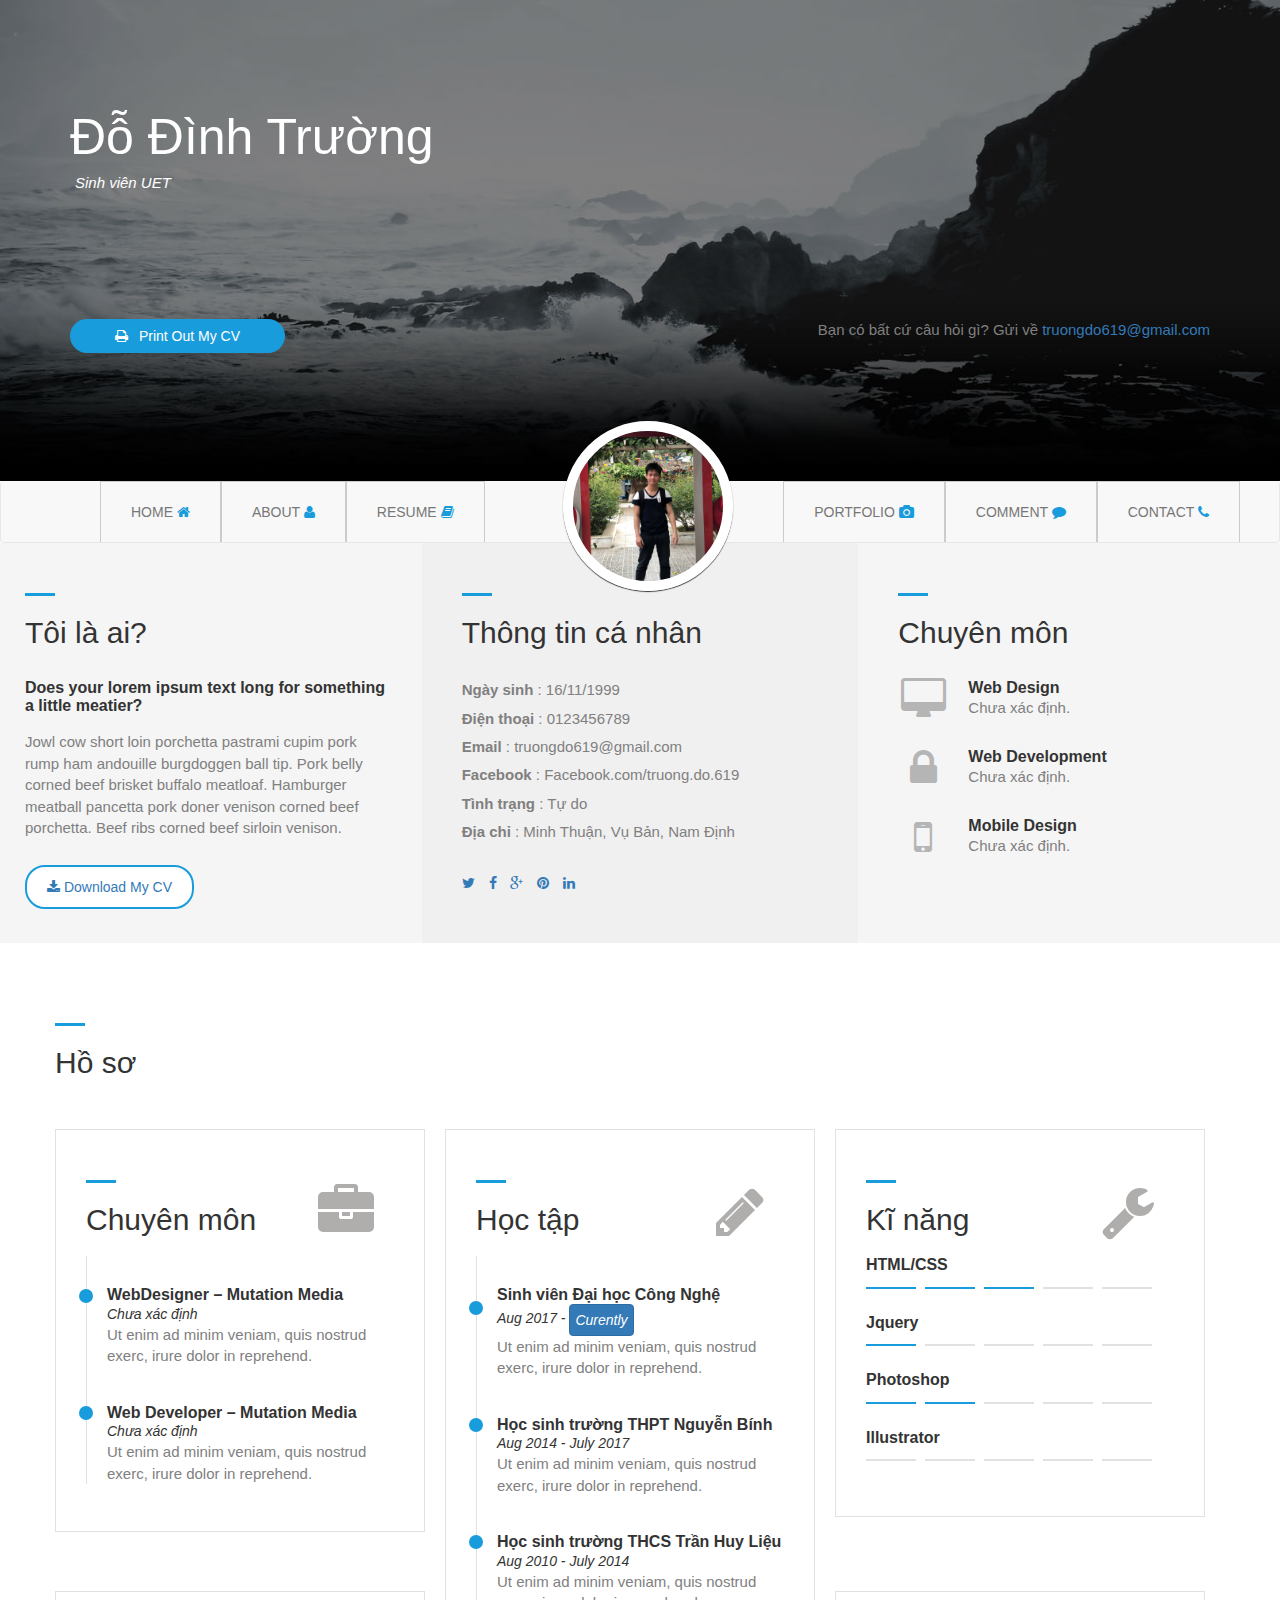
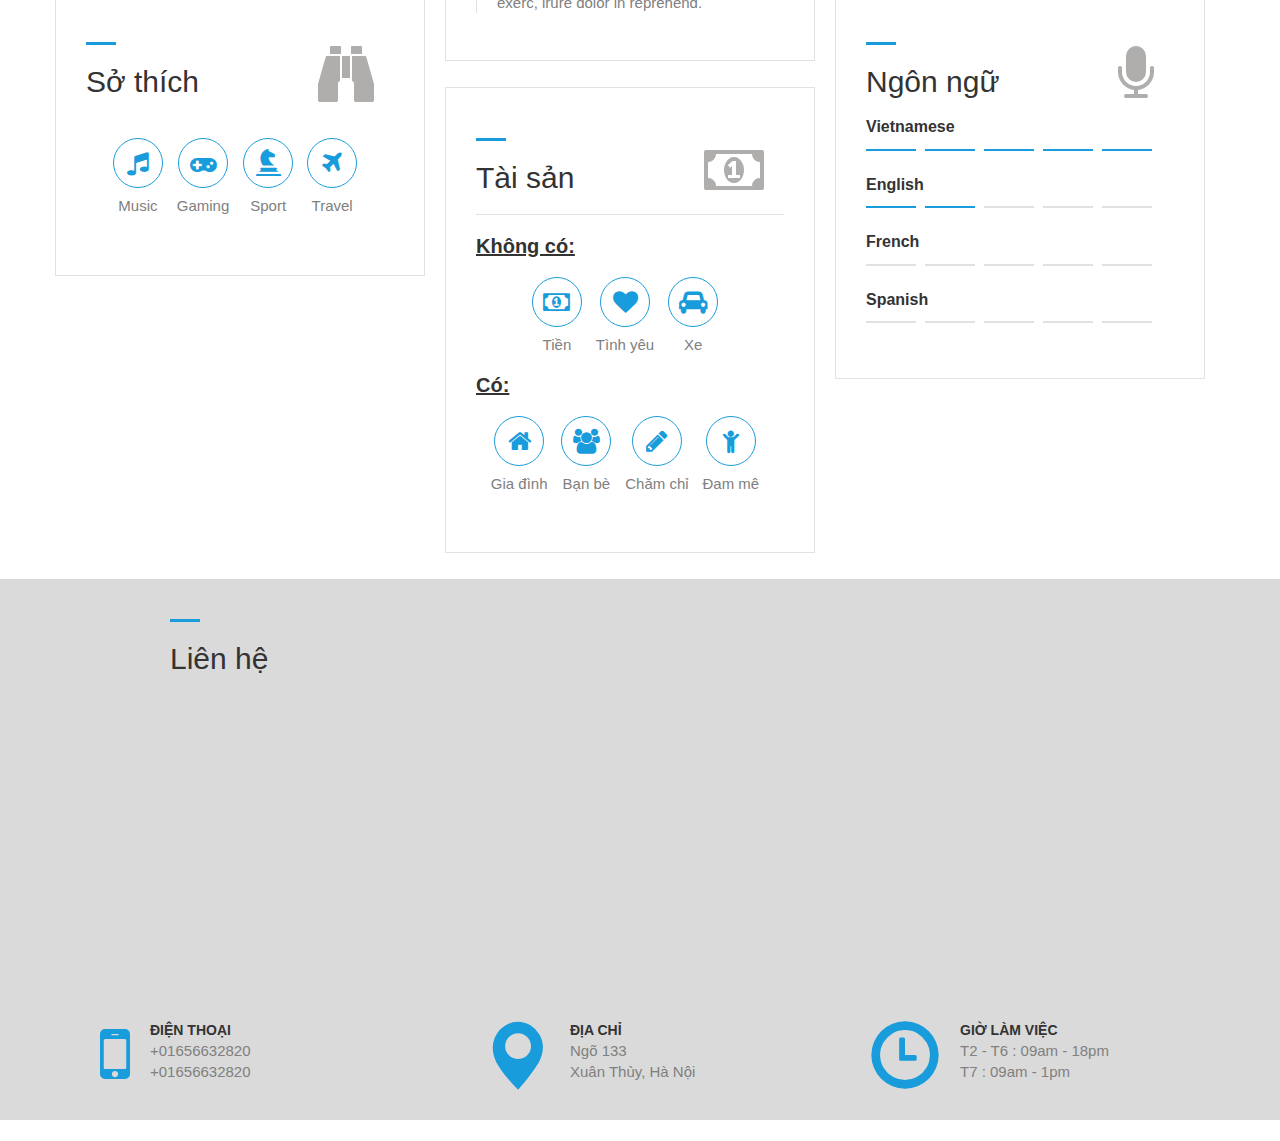
==== commit 1c8fb8a8: "2" ====
--- a/index.html
+++ b/index.html
@@ -8,8 +8,9 @@
 	<link rel="stylesheet" href="vendor/bootstrap.css">
  	<link rel="stylesheet" href="2.css">
  	<link rel="shortcut icon" href="myicon.ico" />
+ 	<meta property="fb:app_id" content="2257786790904789" />
 </head>
-<body >
+<body>
 	<div id="fb-root"></div>
 <script>(function(d, s, id) {
   var js, fjs = d.getElementsByTagName(s)[0];
@@ -425,6 +426,7 @@
 		</div>
 
 	</div>
-	
+
+	<img src="anh.jpg" alt="">
 </body>
 </html>